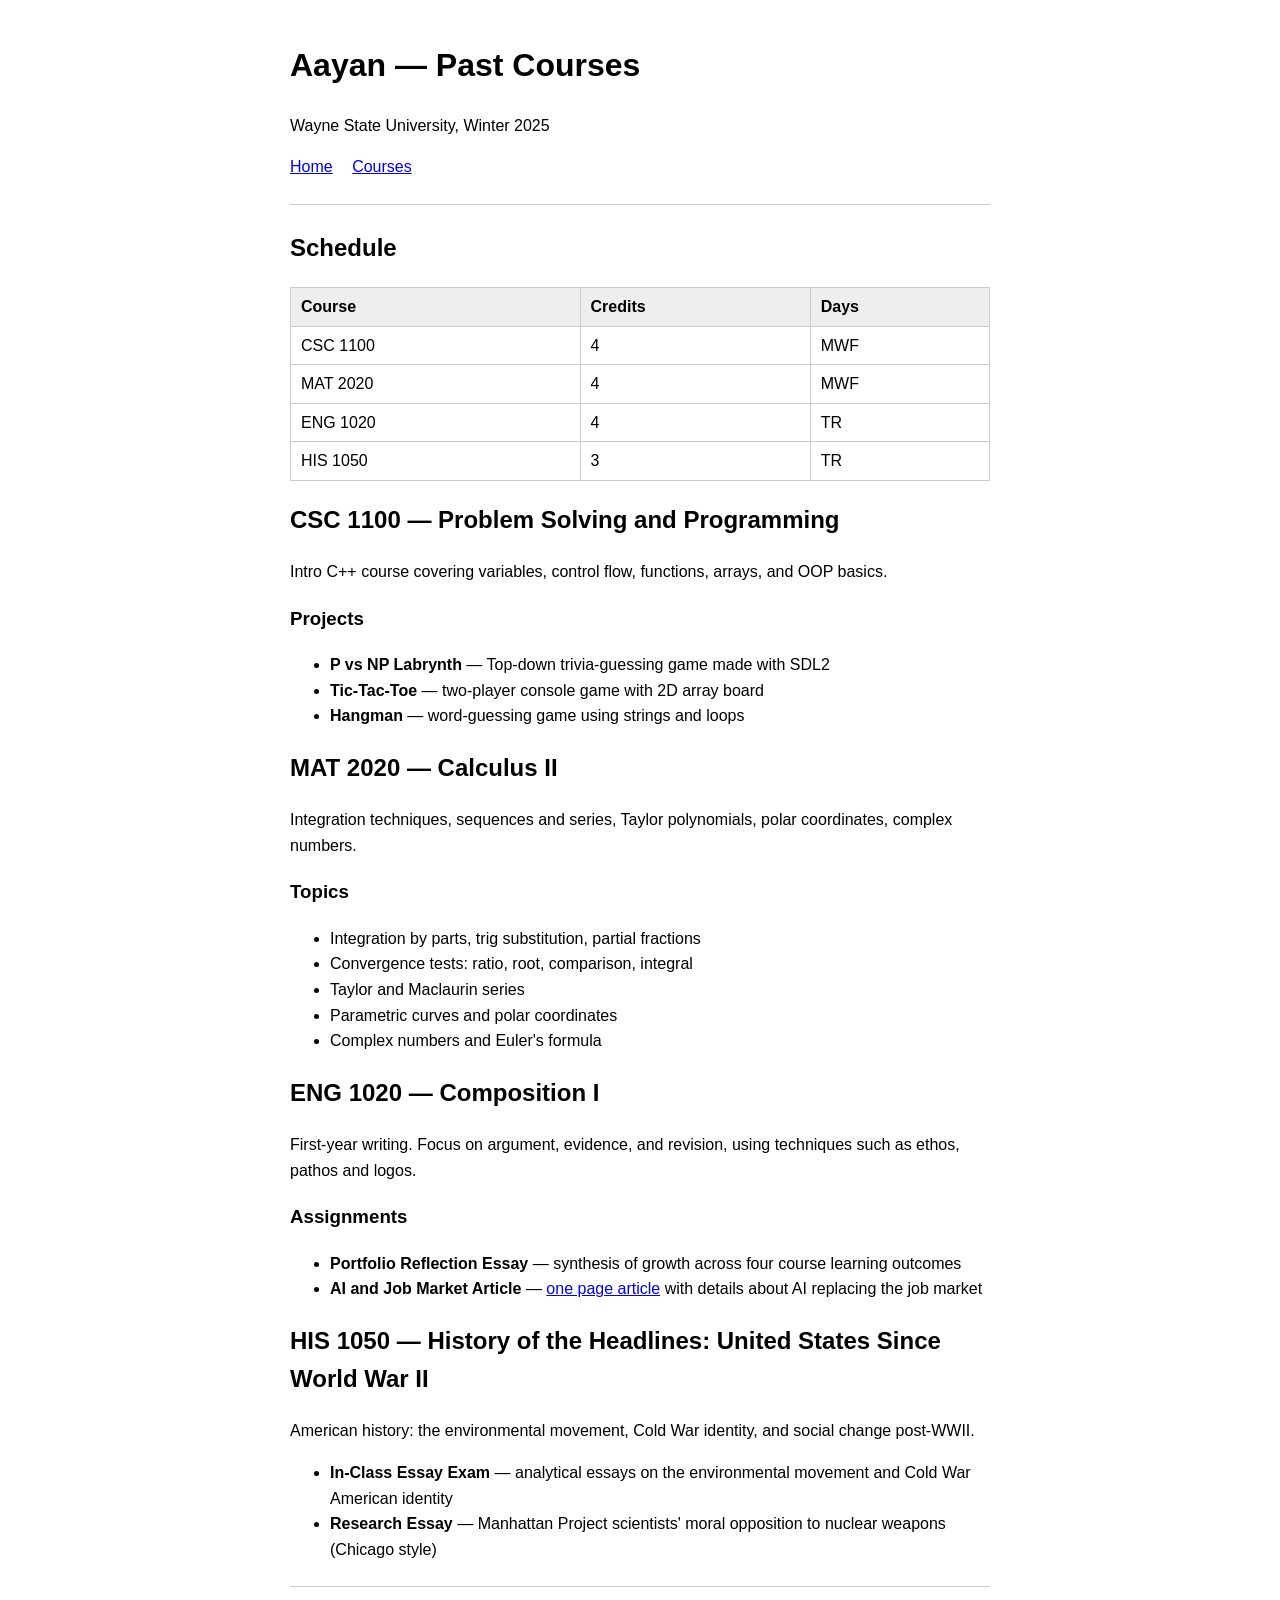
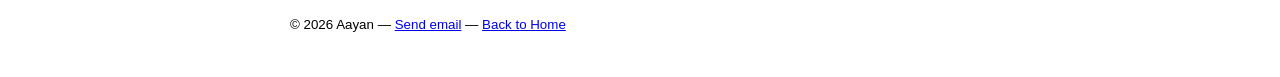
==== courses.html @ c1e8344d "Initial commit" ====
<!DOCTYPE html>
<html lang="en">
<head>
  <meta charset="UTF-8">
  <title>Aayan - Courses</title>
  <link rel="stylesheet" href="style.css">
</head>
<body>

  <h1>Aayan — Past Courses</h1>
  <p>Wayne State University, Winter 2025</p>

  <nav>
    <a href="index.html">Home</a>
    <a href="courses.html">Courses</a>
  </nav>

  <hr>

  <h2>Schedule</h2>
  <table>
    <tr>
      <th>Course</th>
      <th>Credits</th>
      <th>Days</th>
    </tr>
    <tr>
      <td>CSC 1100</td>
      <td>4</td>
      <td>MWF</td>
    </tr>
    <tr>
      <td>MAT 2020</td>
      <td>4</td>
      <td>MWF</td>
    </tr>
    <tr>
      <td>ENG 1020</td>
      <td>4</td>
      <td>TR</td>
    </tr>
    <tr>
      <td>HIS 1050</td>
      <td>3</td>
      <td>TR</td>
    </tr>
  </table>

  <h2>CSC 1100 — Problem Solving and Programming</h2>
  <p>Intro C++ course covering variables, control flow, functions, arrays, and OOP basics.</p>
  <h3>Projects</h3>
  <ul>
    <li><strong>P vs NP Labrynth</strong> — Top-down trivia-guessing game made with SDL2</li>
    <li><strong>Tic-Tac-Toe</strong> — two-player console game with 2D array board</li>
    <li><strong>Hangman</strong> — word-guessing game using strings and loops</li>
  </ul>

  <h2>MAT 2020 — Calculus II</h2>
  <p>Integration techniques, sequences and series, Taylor polynomials, polar coordinates, complex numbers.</p>
  <h3>Topics</h3>
  <ul>
    <li>Integration by parts, trig substitution, partial fractions</li>
    <li>Convergence tests: ratio, root, comparison, integral</li>
    <li>Taylor and Maclaurin series</li>
    <li>Parametric curves and polar coordinates</li>
    <li>Complex numbers and Euler's formula</li>
  </ul>

  <h2>ENG 1020 — Composition I</h2>
  <p>First-year writing. Focus on argument, evidence, and revision, using techniques such as ethos, pathos and logos.</p>
  <h3>Assignments</h3>
  <ul>
    <li><strong>Portfolio Reflection Essay</strong> — synthesis of growth across four course learning outcomes</li>
    <li><strong>AI and Job Market Article</strong> — <a href="https://hydra-zine.github.io/ai-jobs-argument/">one page article</a> with details about AI replacing the job market</li>
   
  </ul>

  <h2>HIS 1050 —  History of the Headlines: United States Since World War II</h2>
  <p>American history: the environmental movement, Cold War identity, and social change post-WWII.</p>
  <ul>
    <li><strong>In-Class Essay Exam</strong> — analytical essays on the environmental movement and Cold War American identity</li>
    <li><strong>Research Essay</strong> — Manhattan Project scientists' moral opposition to nuclear weapons (Chicago style)</li>
  </ul>

  <hr>
  <p><small>&copy; 2026 Aayan — <a href="mailto:ia1768@.wayne.edu">Send email</a> — <a href="index.html">Back to Home</a></small></p>

</body>
</html>
---- style.css ----
body {
  font-family: sans-serif;
  max-width: 700px;
  margin: 40px auto;
  padding: 0 20px;
  line-height: 1.6;
}

nav {
  margin-bottom: 20px;
}

nav a {
  margin-right: 15px;
}

table {
  border-collapse: collapse;
  width: 100%;
}

th, td {
  border: 1px solid #ccc;
  padding: 6px 10px;
  text-align: left;
}

th {
  background-color: #eee;
}

hr {
  border: none;
  border-top: 1px solid #ccc;
  margin: 24px 0;
}
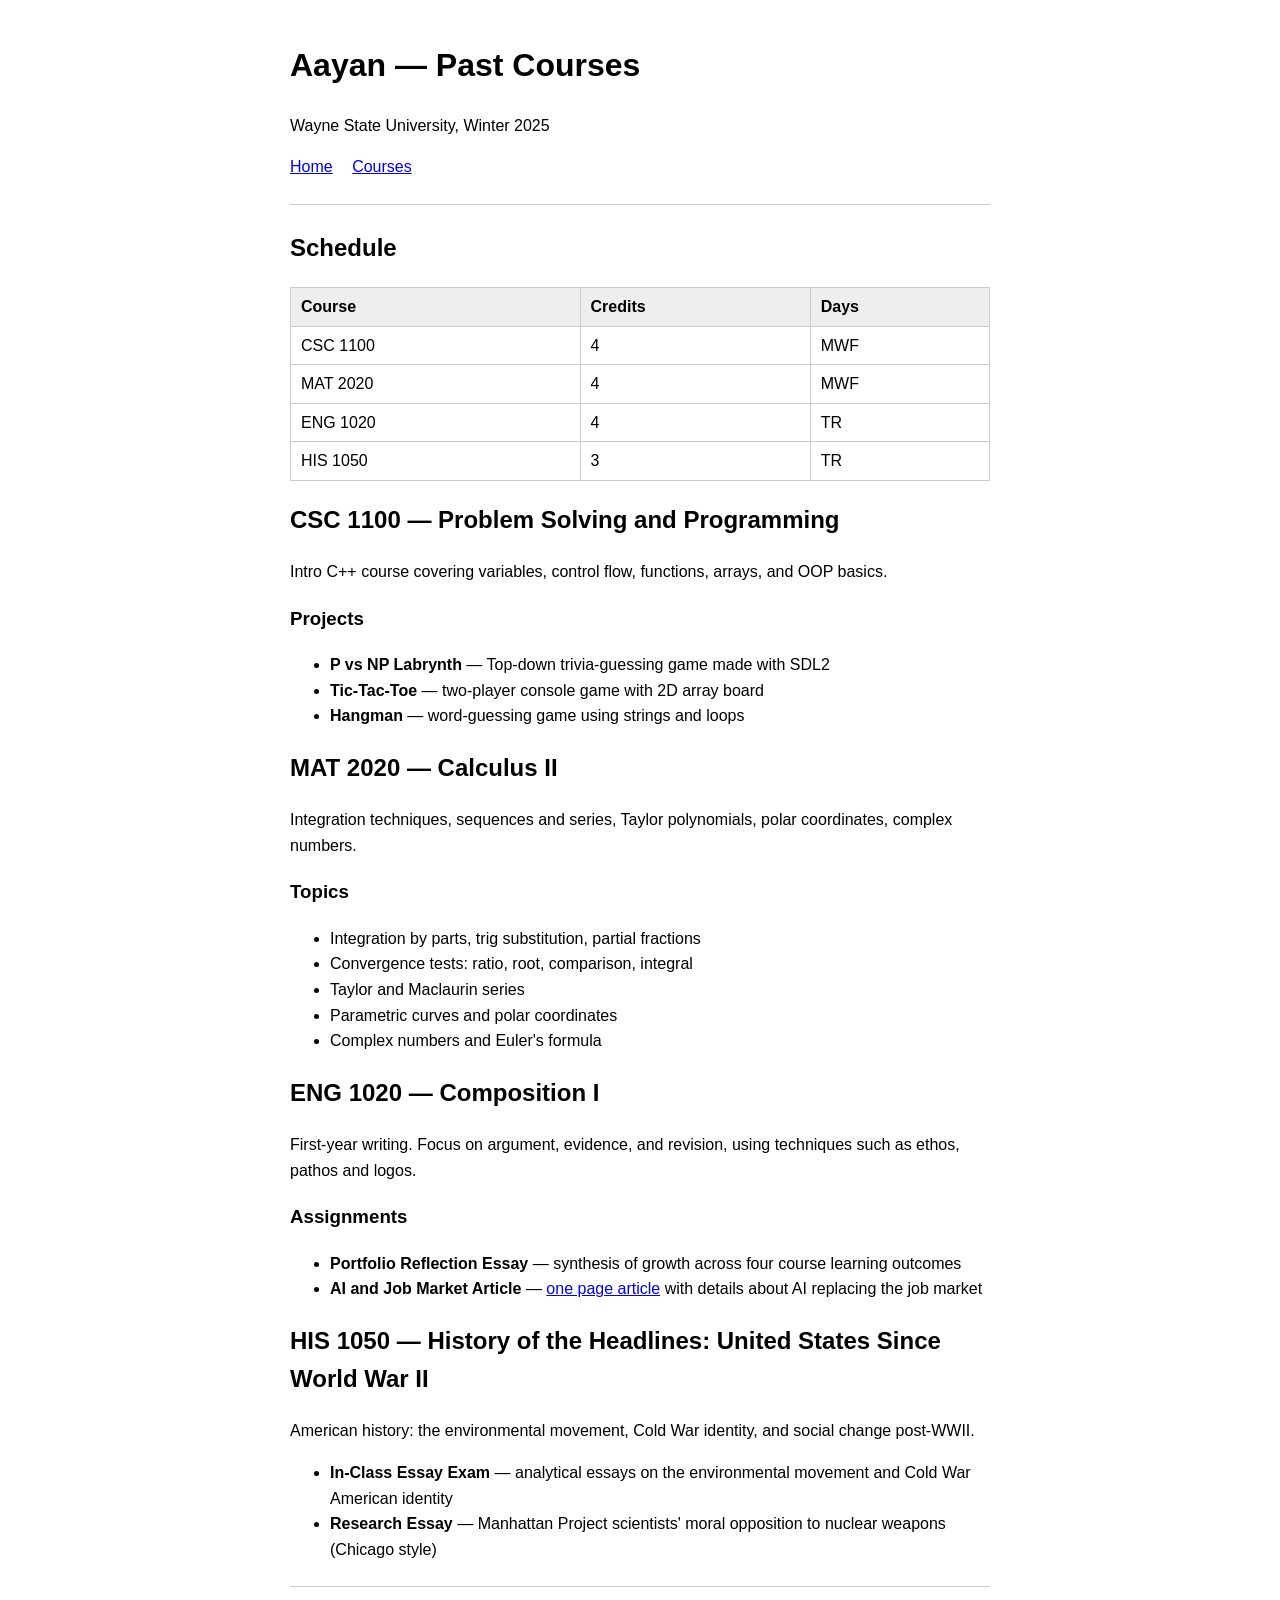
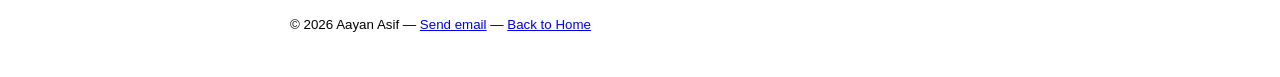
==== commit b68c4dd8: "Add full name" ====
--- a/courses.html
+++ b/courses.html
@@ -83,7 +83,7 @@
   </ul>
 
   <hr>
-  <p><small>&copy; 2026 Aayan — <a href="mailto:ia1768@.wayne.edu">Send email</a> — <a href="index.html">Back to Home</a></small></p>
+  <p><small>&copy; 2026 Aayan Asif — <a href="mailto:ia1768@.wayne.edu">Send email</a> — <a href="index.html">Back to Home</a></small></p>
 
 </body>
 </html>
